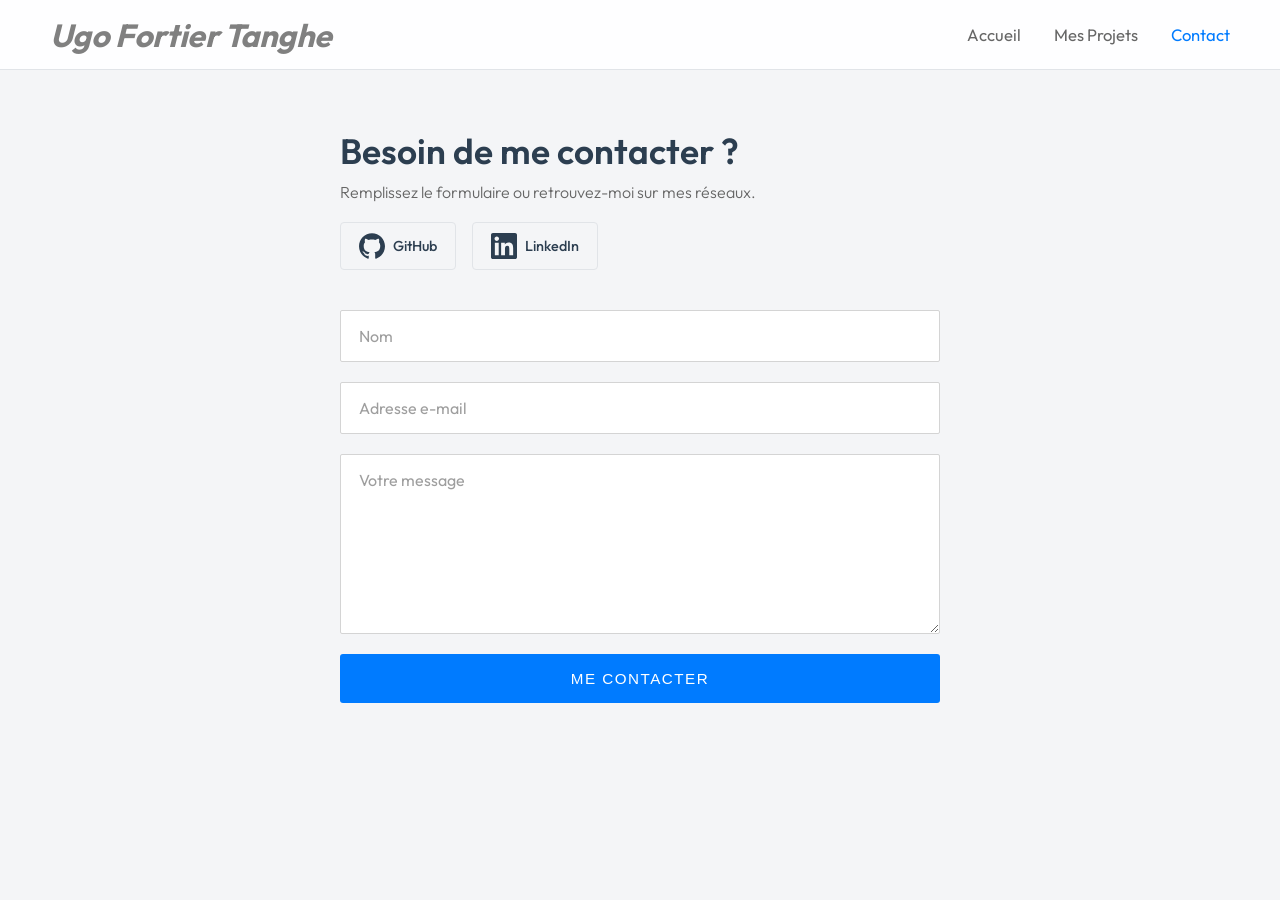
==== Portfolio/contact.html @ 7737028e "Initial commit : Portfolio" ====
<!DOCTYPE html>
<html lang="fr">
<head>
    <meta charset="UTF-8">
    <meta name="viewport" content="width=device-width, initial-scale=1.0">
    <title>Contact — Ugo Fortier-Tanghe</title>
    
    <link rel="preconnect" href="https://fonts.googleapis.com">
    <link href="https://fonts.googleapis.com/css2?family=Outfit:wght@300;400;500;600&display=swap" rel="stylesheet">
    
    <link rel="stylesheet" href="global.css">
    <link rel="stylesheet" href="contact.css">
</head>
<body>

    <header>
        <a href="accueil.html" class="nom">Ugo Fortier Tanghe</a>
        <nav>
            <a href="accueil.html">Accueil</a>
            <a href="projets.html">Mes Projets</a>
            <a href="contact.html" class="lien-actif">Contact</a>
        </nav>
    </header>

    <main class="conteneur-contact">

        <div class="contact-header">
            <h1 class="contact-titre">Besoin de me contacter ?</h1>
            <p class="contact-sous-titre">Remplissez le formulaire ou retrouvez-moi sur mes réseaux.</p>
            <div class="contact-socials">
                <a href="#" class="social-link" target="_blank" aria-label="GitHub">
                    <svg xmlns="http://www.w3.org/2000/svg" viewBox="0 0 24 24" fill="currentColor" width="26" height="26"><path d="M12 .297c-6.63 0-12 5.373-12 12 0 5.303 3.438 9.8 8.205 11.385.6.113.82-.258.82-.577 0-.285-.01-1.04-.015-2.04-3.338.724-4.042-1.61-4.042-1.61C4.422 18.07 3.633 17.7 3.633 17.7c-1.087-.744.084-.729.084-.729 1.205.084 1.838 1.236 1.838 1.236 1.07 1.835 2.809 1.305 3.495.998.108-.776.417-1.305.76-1.605-2.665-.3-5.466-1.332-5.466-5.93 0-1.31.465-2.38 1.235-3.22-.135-.303-.54-1.523.105-3.176 0 0 1.005-.322 3.3 1.23.96-.267 1.98-.399 3-.405 1.02.006 2.04.138 3 .405 2.28-1.552 3.285-1.23 3.285-1.23.645 1.653.24 2.873.12 3.176.765.84 1.23 1.91 1.23 3.22 0 4.61-2.805 5.625-5.475 5.92.42.36.81 1.096.81 2.22 0 1.606-.015 2.896-.015 3.286 0 .315.21.69.825.57C20.565 22.092 24 17.592 24 12.297c0-6.627-5.373-12-12-12"/></svg>
                    <span>GitHub</span>
                </a>
                <a href="#" class="social-link" target="_blank" aria-label="LinkedIn">
                    <svg xmlns="http://www.w3.org/2000/svg" viewBox="0 0 24 24" fill="currentColor" width="26" height="26"><path d="M20.447 20.452h-3.554v-5.569c0-1.328-.027-3.037-1.852-3.037-1.853 0-2.136 1.445-2.136 2.939v5.667H9.351V9h3.414v1.561h.046c.477-.9 1.637-1.85 3.37-1.85 3.601 0 4.267 2.37 4.267 5.455v6.286zM5.337 7.433c-1.144 0-2.063-.926-2.063-2.065 0-1.138.92-2.063 2.063-2.063 1.14 0 2.064.925 2.064 2.063 0 1.139-.925 2.065-2.064 2.065zm1.782 13.019H3.555V9h3.564v11.452zM22.225 0H1.771C.792 0 0 .774 0 1.729v20.542C0 23.227.792 24 1.771 24h20.451C23.2 24 24 23.227 24 22.271V1.729C24 .774 23.2 0 22.222 0h.003z"/></svg>
                    <span>LinkedIn</span>
                </a>
            </div>
        </div>

        <form class="formulaire-contact" action="#" method="post">

            <input type="text" name="nom" placeholder="Nom">

            <input type="email" name="email" placeholder="Adresse e-mail">

            <textarea name="message" rows="6" placeholder="Votre message"></textarea>

            <button type="submit">ME CONTACTER</button>

        </form>
    </main>

</body>
</html>
---- Portfolio/global.css ----
@import url('https://fonts.googleapis.com/css2?family=Outfit:wght@300;400;500;600&display=swap');

* {
    margin: 0;
}

header {
    position: fixed;
    top: 0;
    left: 0;
    width: 100%;
    background: rgba(255, 255, 255, 0.9);
    border-bottom: 1px solid #e1e4e8;
    display: flex;
    align-items: center;
    justify-content: space-between;
    padding: 0 50px;
    height: 70px;
    box-sizing: border-box;
    z-index: 10000;
}

nav a {
    text-decoration: none;
    color: #666666;
    margin-left: 30px;
    font-size: 1.3vw;
}

nav a:hover, nav a.lien-actif {
    color: #007BFF; 
}

.nom {
    font-size: 32px;
    color: grey;
    font-style: italic;
    text-decoration: none;
    font-weight: bold;
    font-family: 'Outfit', sans-serif;
}
---- Portfolio/contact.css ----
* {
    margin: 0;
    padding: 0;
    box-sizing: border-box;
}

body {
    background-color: #f4f5f7;
    font-family: 'Outfit', sans-serif;
    color: #333333;
}

.conteneur-contact {
    margin-top: 70px;
    display: flex;
    flex-direction: column;
    align-items: center;
    padding: 60px 20px 80px;
    gap: 40px;
}

.contact-header {
    width: 100%;
    max-width: 600px;
    display: flex;
    flex-direction: column;
    gap: 10px;
}

.contact-titre {
    font-family: 'Outfit', sans-serif;
    font-size: 2.2rem;
    font-weight: 600;
    color: #2c3e50;
    line-height: 1.2;
}

.contact-sous-titre {
    font-size: 1rem;
    color: #666666;
    font-weight: 300;
    margin-bottom: 6px;
}

.contact-socials {
    display: flex;
    gap: 16px;
    margin-top: 4px;
}

.social-link {
    display: flex;
    align-items: center;
    gap: 8px;
    text-decoration: none;
    color: #2c3e50;
    font-size: 0.9rem;
    font-weight: 500;
    padding: 10px 18px;
    border: 1.5px solid #e1e4e8;
    border-radius: 4px;
    transition: border-color 0.2s, color 0.2s;
}

.social-link:hover {
    border-color: #007BFF;
    color: #007BFF;
}

.formulaire-contact {
    width: 100%;
    max-width: 600px;
    display: flex;
    flex-direction: column;
    gap: 20px;
}

.formulaire-contact input, .formulaire-contact textarea {
    width: 100%;
    padding: 15px 18px;
    border: 1px solid #d4d4d4;
    background-color: #ffffff;
    font-family: 'Outfit', sans-serif;
    font-size: 1rem;
    color: #333333;
    outline: none;
    border-radius: 2px;
    transition: border-color 0.3s;
}

.formulaire-contact input::placeholder, .formulaire-contact textarea::placeholder {
    color: #9e9e9e;
}

.formulaire-contact input:focus, .formulaire-contact textarea:focus {
    border-color: #888888;
}

.formulaire-contact textarea {
    resize: vertical;
    min-height: 180px;
}

.formulaire-contact button {
    background-color: #007BFF;
    color: #ffffff;
    border: none;
    padding: 16px;
    font-size: 0.95rem;
    font-weight: 500;
    letter-spacing: 1.5px;
    text-transform: uppercase;
    cursor: pointer;
    width: 100%;
    border-radius: 3px;
    transition: background-color 0.3s ease;
}

.formulaire-contact button:hover {
    background-color: #0056b3;
}
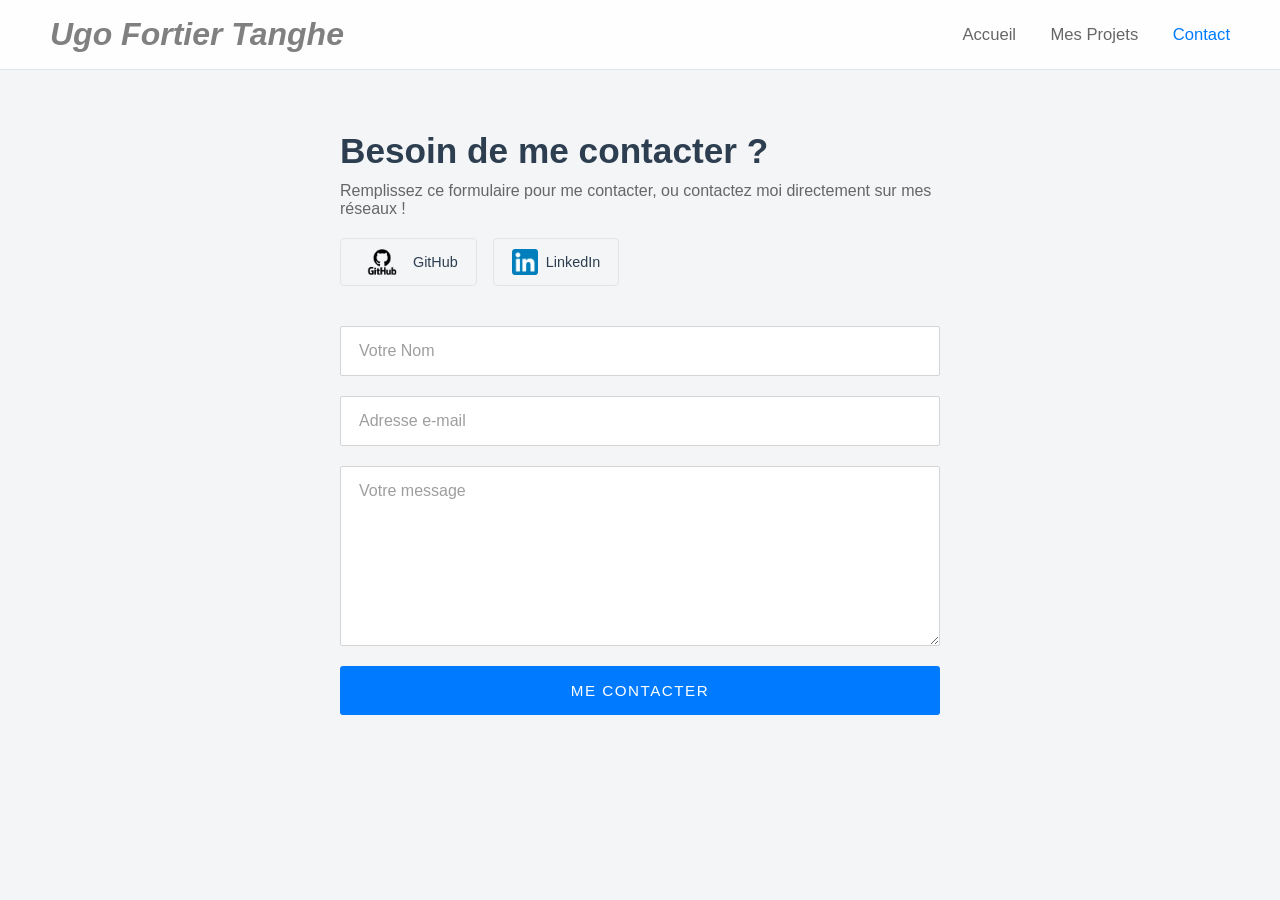
==== commit 3a5177b5: "Mise à jour du portfolio et des pages de projets" ====
--- a/Portfolio/contact.html
+++ b/Portfolio/contact.html
@@ -1,20 +1,19 @@
 <!DOCTYPE html>
 <html lang="fr">
+
 <head>
     <meta charset="UTF-8">
     <meta name="viewport" content="width=device-width, initial-scale=1.0">
     <title>Contact — Ugo Fortier-Tanghe</title>
-    
-    <link rel="preconnect" href="https://fonts.googleapis.com">
-    <link href="https://fonts.googleapis.com/css2?family=Outfit:wght@300;400;500;600&display=swap" rel="stylesheet">
-    
+
     <link rel="stylesheet" href="global.css">
     <link rel="stylesheet" href="contact.css">
 </head>
+
 <body>
 
-    <header>
-        <a href="accueil.html" class="nom">Ugo Fortier Tanghe</a>
+    <header class="navigation">
+        <a href="accueil.html" class="Mon-Nom">Ugo Fortier Tanghe</a>
         <nav>
             <a href="accueil.html">Accueil</a>
             <a href="projets.html">Mes Projets</a>
@@ -22,26 +21,28 @@
         </nav>
     </header>
 
-    <main class="conteneur-contact">
+    <main class="mon-formulaire">
 
-        <div class="contact-header">
-            <h1 class="contact-titre">Besoin de me contacter ?</h1>
-            <p class="contact-sous-titre">Remplissez le formulaire ou retrouvez-moi sur mes réseaux.</p>
-            <div class="contact-socials">
-                <a href="#" class="social-link" target="_blank" aria-label="GitHub">
-                    <svg xmlns="http://www.w3.org/2000/svg" viewBox="0 0 24 24" fill="currentColor" width="26" height="26"><path d="M12 .297c-6.63 0-12 5.373-12 12 0 5.303 3.438 9.8 8.205 11.385.6.113.82-.258.82-.577 0-.285-.01-1.04-.015-2.04-3.338.724-4.042-1.61-4.042-1.61C4.422 18.07 3.633 17.7 3.633 17.7c-1.087-.744.084-.729.084-.729 1.205.084 1.838 1.236 1.838 1.236 1.07 1.835 2.809 1.305 3.495.998.108-.776.417-1.305.76-1.605-2.665-.3-5.466-1.332-5.466-5.93 0-1.31.465-2.38 1.235-3.22-.135-.303-.54-1.523.105-3.176 0 0 1.005-.322 3.3 1.23.96-.267 1.98-.399 3-.405 1.02.006 2.04.138 3 .405 2.28-1.552 3.285-1.23 3.285-1.23.645 1.653.24 2.873.12 3.176.765.84 1.23 1.91 1.23 3.22 0 4.61-2.805 5.625-5.475 5.92.42.36.81 1.096.81 2.22 0 1.606-.015 2.896-.015 3.286 0 .315.21.69.825.57C20.565 22.092 24 17.592 24 12.297c0-6.627-5.373-12-12-12"/></svg>
+        <div class="haut-de-formulaire">
+            <h1 class="Titre-formulaire">Besoin de me contacter ?</h1>
+            <p class="instructions">Remplissez ce formulaire pour me contacter, ou contactez moi directement sur mes
+                réseaux !</p>
+            <div class="mes-reseaux">
+                <a href="https://github.com/ZoBouiL" class="lien-github" target="_blank" aria-label="GitHub">
+                    <img src="img/GitHub-Logo.png" alt="GitHub" style="height: 26px; width: auto; object-fit: contain;">
                     <span>GitHub</span>
                 </a>
-                <a href="#" class="social-link" target="_blank" aria-label="LinkedIn">
-                    <svg xmlns="http://www.w3.org/2000/svg" viewBox="0 0 24 24" fill="currentColor" width="26" height="26"><path d="M20.447 20.452h-3.554v-5.569c0-1.328-.027-3.037-1.852-3.037-1.853 0-2.136 1.445-2.136 2.939v5.667H9.351V9h3.414v1.561h.046c.477-.9 1.637-1.85 3.37-1.85 3.601 0 4.267 2.37 4.267 5.455v6.286zM5.337 7.433c-1.144 0-2.063-.926-2.063-2.065 0-1.138.92-2.063 2.063-2.063 1.14 0 2.064.925 2.064 2.063 0 1.139-.925 2.065-2.064 2.065zm1.782 13.019H3.555V9h3.564v11.452zM22.225 0H1.771C.792 0 0 .774 0 1.729v20.542C0 23.227.792 24 1.771 24h20.451C23.2 24 24 23.227 24 22.271V1.729C24 .774 23.2 0 22.222 0h.003z"/></svg>
+                <a href="#" class="lien-linkedin" target="_blank" aria-label="LinkedIn">
+                    <img src="img/LinkedIn_icon.svg.png" alt="LinkedIn" width="26" height="26"
+                        style="object-fit: contain;">
                     <span>LinkedIn</span>
                 </a>
             </div>
         </div>
 
-        <form class="formulaire-contact" action="#" method="post">
+        <form class="formulaire" action="#" method="post">
 
-            <input type="text" name="nom" placeholder="Nom">
+            <input type="text" name="nom" placeholder="Votre Nom">
 
             <input type="email" name="email" placeholder="Adresse e-mail">
 
@@ -53,4 +54,5 @@
     </main>
 
 </body>
+
 </html>
--- a/Portfolio/global.css
+++ b/Portfolio/global.css
@@ -1,10 +1,12 @@
-@import url('https://fonts.googleapis.com/css2?family=Outfit:wght@300;400;500;600&display=swap');
-
 * {
     margin: 0;
 }
 
-header {
+body {
+    font-family: 'Outfit', sans-serif;
+}
+
+.navigation {
     position: fixed;
     top: 0;
     left: 0;
@@ -20,18 +22,19 @@
     z-index: 10000;
 }
 
-nav a {
+.navigation nav a {
     text-decoration: none;
     color: #666666;
     margin-left: 30px;
     font-size: 1.3vw;
+    font-family: 'Outfit', sans-serif;
 }
 
-nav a:hover, nav a.lien-actif {
+.navigation nav a:hover, .navigation nav a.lien-actif {
     color: #007BFF; 
 }
 
-.nom {
+.Mon-Nom {
     font-size: 32px;
     color: grey;
     font-style: italic;
--- a/Portfolio/contact.css
+++ b/Portfolio/contact.css
@@ -10,7 +10,7 @@
     color: #333333;
 }
 
-.conteneur-contact {
+.mon-formulaire {
     margin-top: 70px;
     display: flex;
     flex-direction: column;
@@ -19,7 +19,7 @@
     gap: 40px;
 }
 
-.contact-header {
+.haut-de-formulaire {
     width: 100%;
     max-width: 600px;
     display: flex;
@@ -27,7 +27,7 @@
     gap: 10px;
 }
 
-.contact-titre {
+.Titre-formulaire {
     font-family: 'Outfit', sans-serif;
     font-size: 2.2rem;
     font-weight: 600;
@@ -35,20 +35,20 @@
     line-height: 1.2;
 }
 
-.contact-sous-titre {
+.instructions {
     font-size: 1rem;
     color: #666666;
     font-weight: 300;
     margin-bottom: 6px;
 }
 
-.contact-socials {
+.mes-reseaux {
     display: flex;
     gap: 16px;
     margin-top: 4px;
 }
 
-.social-link {
+.lien-github, .lien-linkedin {
     display: flex;
     align-items: center;
     gap: 8px;
@@ -62,12 +62,12 @@
     transition: border-color 0.2s, color 0.2s;
 }
 
-.social-link:hover {
+.lien-github:hover, .lien-linkedin:hover {
     border-color: #007BFF;
     color: #007BFF;
 }
 
-.formulaire-contact {
+.formulaire {
     width: 100%;
     max-width: 600px;
     display: flex;
@@ -75,7 +75,7 @@
     gap: 20px;
 }
 
-.formulaire-contact input, .formulaire-contact textarea {
+.formulaire input, .formulaire textarea {
     width: 100%;
     padding: 15px 18px;
     border: 1px solid #d4d4d4;
@@ -88,20 +88,20 @@
     transition: border-color 0.3s;
 }
 
-.formulaire-contact input::placeholder, .formulaire-contact textarea::placeholder {
+.formulaire input::placeholder, .formulaire textarea::placeholder {
     color: #9e9e9e;
 }
 
-.formulaire-contact input:focus, .formulaire-contact textarea:focus {
+.formulaire input:focus, .formulaire textarea:focus {
     border-color: #888888;
 }
 
-.formulaire-contact textarea {
+.formulaire textarea {
     resize: vertical;
     min-height: 180px;
 }
 
-.formulaire-contact button {
+.formulaire button {
     background-color: #007BFF;
     color: #ffffff;
     border: none;
@@ -116,6 +116,6 @@
     transition: background-color 0.3s ease;
 }
 
-.formulaire-contact button:hover {
+.formulaire button:hover {
     background-color: #0056b3;
 }
